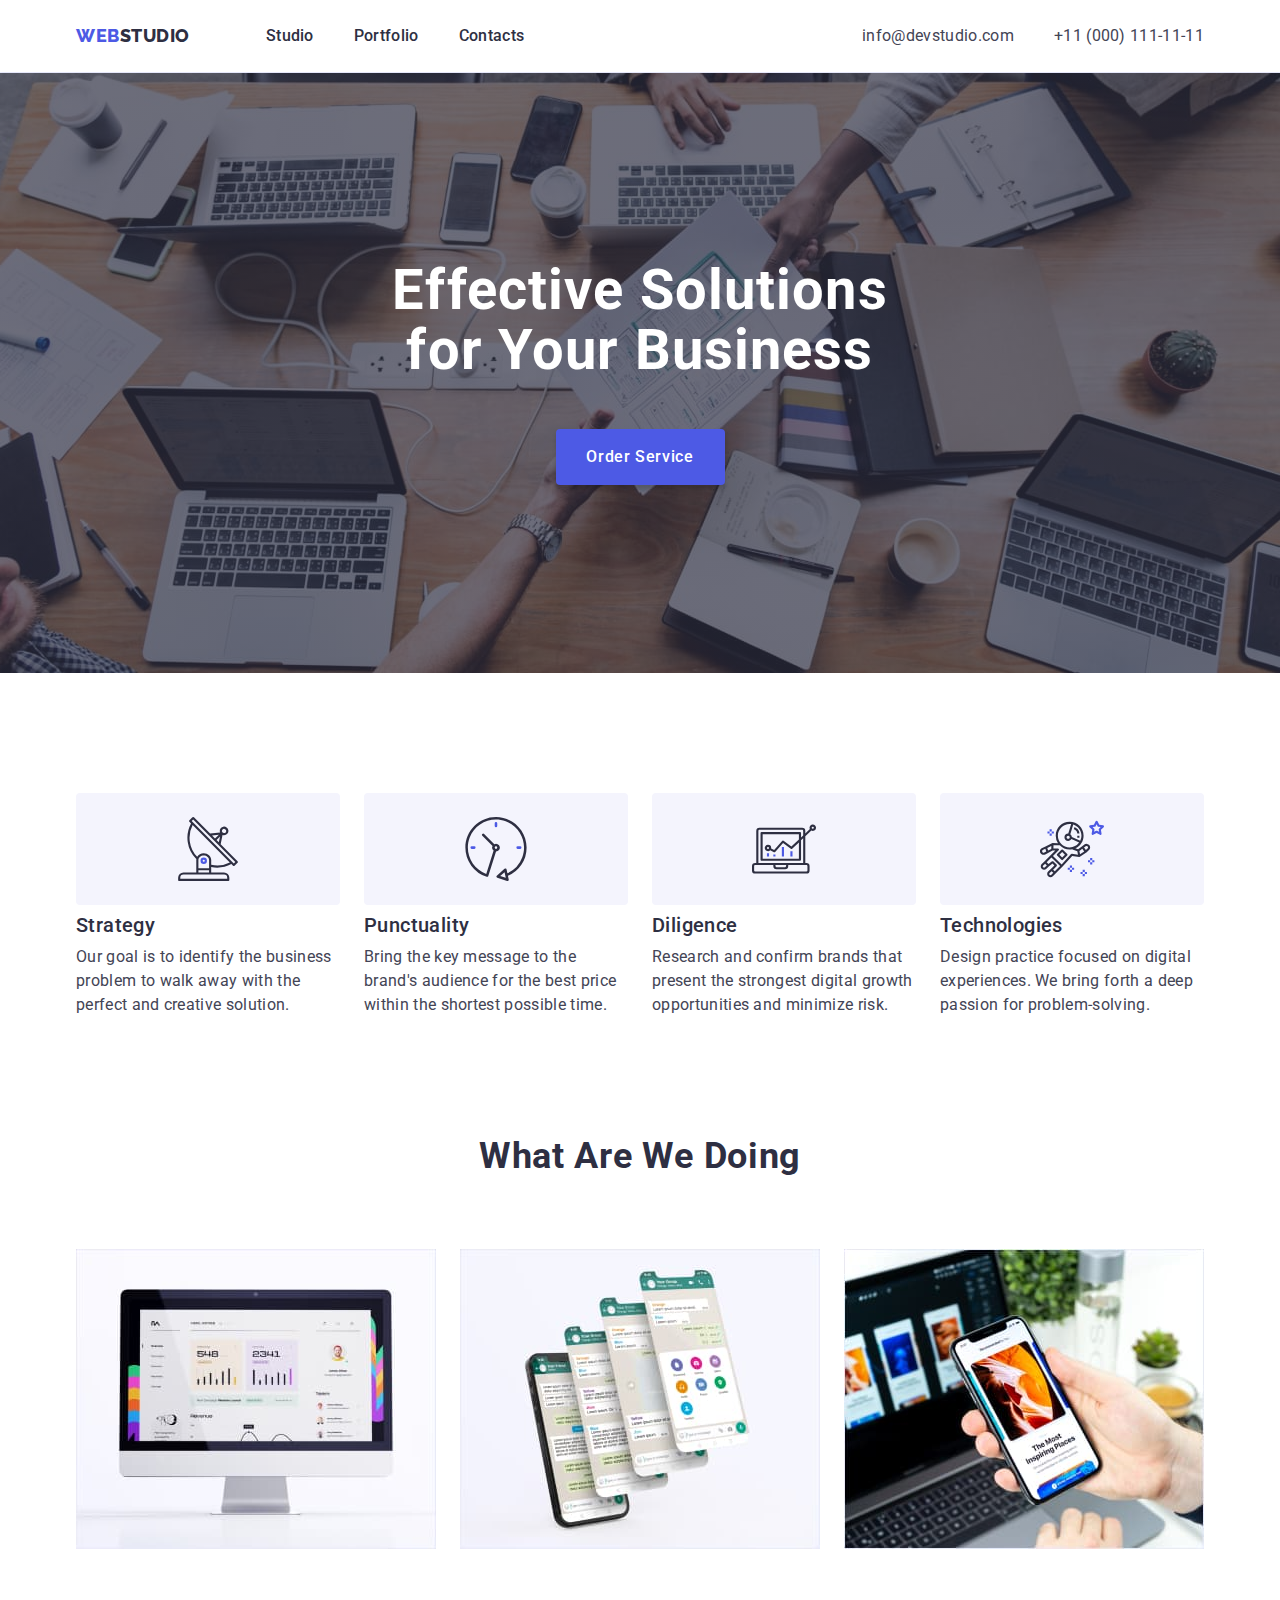
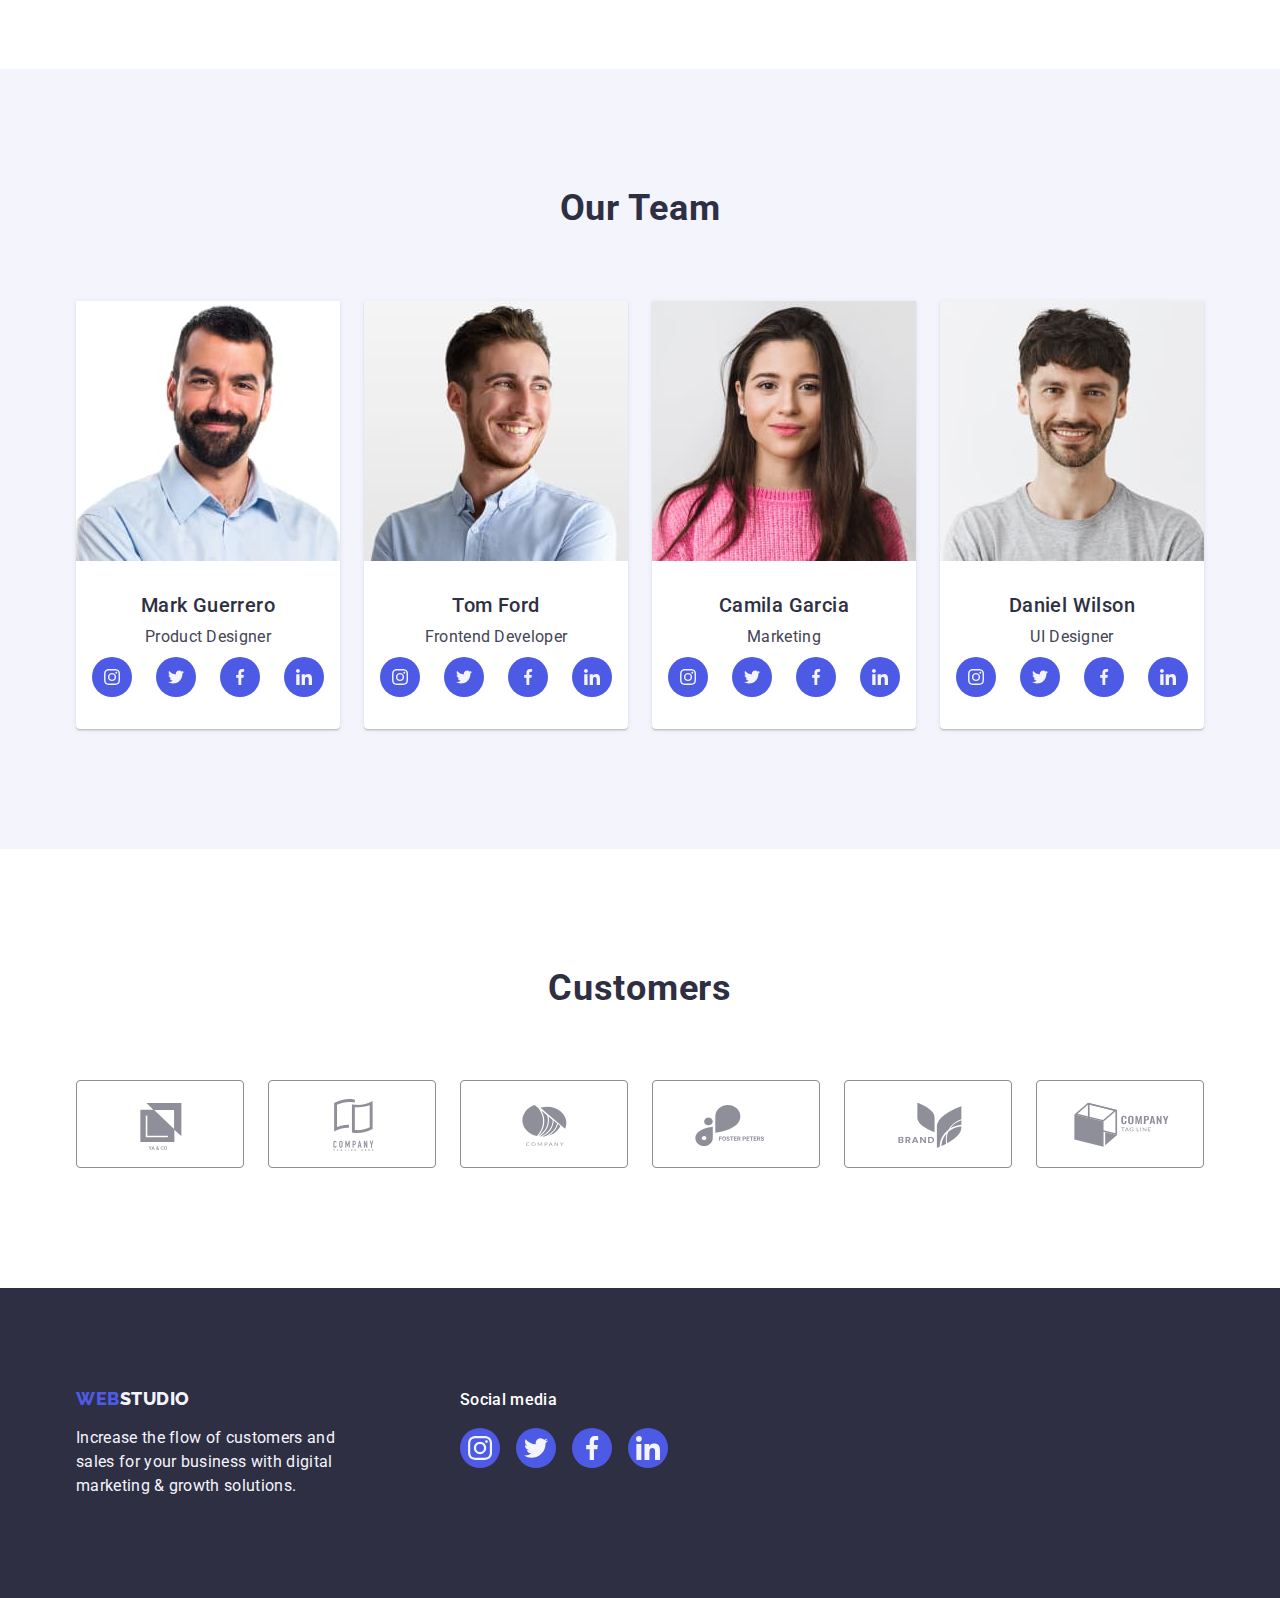
==== index.html @ b8bad9af "Initial commit" ====
<!DOCTYPE html>
<html lang="en">
  <head>
    <meta charset="UTF-8" />
    <meta http-equiv="X-UA-Compatible" content="IE=edge" />
    <meta name="viewport" content="width=device-width, initial-scale=1.0" />

    <title>Main Page</title>

    <link rel="preconnect" href="https://fonts.googleapis.com" />
    <link rel="preconnect" href="https://fonts.gstatic.com" crossorigin />
    <link
      href="https://fonts.googleapis.com/css2?family=Raleway:wght@800&family=Roboto:wght@400;500;700;900&display=swap"
      rel="stylesheet"
    />

    <link
      rel="stylesheet"
      href="https://cdnjs.cloudflare.com/ajax/libs/modern-normalize/1.1.0/modern-normalize.min.css"
    />

    <link rel="stylesheet" href="./css/styles.css" />
  </head>

  <body>
    <header class="page-header">
      <div class="container main-nav">
        <nav class="site-nav">
          <a href="" class="logo link"
            >Web<span class="logo-part">Studio</span></a
          >
          <ul class="site-nav list">
            <li class="item"><a href="./index.html" class="link">Studio</a></li>
            <li class="item">
              <a href="./portfolio.html" class="link">Portfolio</a>
            </li>
            <li class="item"><a href="" class="link">Contacts</a></li>
          </ul>
        </nav>
        <address class="contacts">
          <ul class="contacts list">
            <li class="item">
              <a href="mailto:info@devstudio.com" class="contacts link"
                >info@devstudio.com</a
              >
            </li>
            <li class="item">
              <a href="tel:+110001111111" class="contacts link"
                >+11 (000) 111-11-11</a
              >
            </li>
          </ul>
        </address>
      </div>
    </header>

    <main>
      <section class="section-hero">
        <div class="container">
          <h1 class="hero-title">Effective Solutions for Your Business</h1>
          <button type="button" class="hero-button">Order Service</button>
        </div>
      </section>

      <section class="section-features">
        <div class="container">
          <h2 class="visually-hidden">Features</h2>
          <ul class="features list">
            <li class="list-item">
              <div class="icon-field">
                <svg class="features-icon" width="64" height="64">
                  <use href="./images/icons.svg#icon-antenna"></use>
                </svg>
              </div>
              <h3 class="section-subtitle">Strategy</h3>
              <p class="section-description">
                Our goal is to identify the business problem to walk away with
                the perfect and creative solution.
              </p>
            </li>
            <li class="list-item">
              <div class="icon-field">
                <svg class="features-icon" width="64" height="64">
                  <use href="./images/icons.svg#icon-clock"></use>
                </svg>
              </div>
              <h3 class="section-subtitle">Punctuality</h3>
              <p class="section-description">
                Bring the key message to the brand's audience for the best price
                within the shortest possible time.
              </p>
            </li>
            <li class="list-item">
              <div class="icon-field">
                <svg class="features-icon" width="64" height="64">
                  <use href="./images/icons.svg#icon-diagram"></use>
                </svg>
              </div>
              <h3 class="section-subtitle">Diligence</h3>
              <p class="section-description">
                Research and confirm brands that present the strongest digital
                growth opportunities and minimize risk.
              </p>
            </li>
            <li class="list-item">
              <div class="icon-field">
                <svg class="features-icon" width="64" height="64">
                  <use href="./images/icons.svg#icon-astronaut"></use>
                </svg>
              </div>
              <h3 class="section-subtitle">Technologies</h3>
              <p class="section-description">
                Design practice focused on digital experiences. We bring forth a
                deep passion for problem-solving.
              </p>
            </li>
          </ul>
        </div>
      </section>

      <section class="section-samples">
        <div class="container">
          <h2 class="section-title">What are we doing</h2>
          <ul class="samples list">
            <li class="list-item">
              <img
                src="./images/image-1.jpg"
                alt="A computer display showing the company's website"
                width="360"
              />
            </li>
            <li class="list-item">
              <img
                src="./images/image-2.jpg"
                alt="A smartphone display showing the company's application"
                width="360"
              />
            </li>
            <li class="list-item">
              <img
                src="./images/image-3.jpg"
                alt="A smartphone held in hand in front of a laptop"
                width="360"
              />
            </li>
          </ul>
        </div>
      </section>

      <section class="section-team">
        <div class="container">
          <h2 class="section-title">Our Team</h2>
          <ul class="cards list">
            <li class="list-item">
              <img
                src="./images/team-1.jpg"
                alt="The photo of Mark Guerrero"
                width="264"
                height="260"
              />
              <div class="card-information">
                <h3 class="section-subtitle name">Mark Guerrero</h3>
                <p class="section-description position">Product Designer</p>
                <ul class="social-list list">
                  <li class="social-list-item">
                    <a href="" class="social-list link">
                      <svg class="social-list-icon" width="16" height="16">
                        <use href="./images/icons.svg#icon-instagram"></use>
                      </svg>
                    </a>
                  </li>
                  <li class="social-list-item">
                    <a href="" class="social-list link">
                      <svg class="social-list-icon" width="16" height="16">
                        <use href="./images/icons.svg#icon-twitter"></use>
                      </svg>
                    </a>
                  </li>
                  <li class="social-list-item">
                    <a href="" class="social-list link">
                      <svg class="social-list-icon" width="16" height="16">
                        <use href="./images/icons.svg#icon-facebook"></use>
                      </svg>
                    </a>
                  </li>
                  <li class="social-list-item">
                    <a href="" class="social-list link">
                      <svg class="social-list-icon" width="16" height="16">
                        <use href="./images/icons.svg#icon-linkedin"></use>
                      </svg>
                    </a>
                  </li>
                </ul>
              </div>
            </li>
            <li class="list-item">
              <img
                src="./images/team-2.jpg"
                alt="The photo of Tom Ford"
                width="264"
                height="260"
              />
              <div class="card-information">
                <h3 class="section-subtitle name">Tom Ford</h3>
                <p class="section-description position">Frontend Developer</p>
                <ul class="social-list list">
                  <li class="social-list-item">
                    <a href="" class="social-list link">
                      <svg class="social-list-icon" width="16" height="16">
                        <use href="./images/icons.svg#icon-instagram"></use>
                      </svg>
                    </a>
                  </li>
                  <li class="social-list-item">
                    <a href="" class="social-list link">
                      <svg class="social-list-icon" width="16" height="16">
                        <use href="./images/icons.svg#icon-twitter"></use>
                      </svg>
                    </a>
                  </li>
                  <li class="social-list-item">
                    <a href="" class="social-list link">
                      <svg class="social-list-icon" width="16" height="16">
                        <use href="./images/icons.svg#icon-facebook"></use>
                      </svg>
                    </a>
                  </li>
                  <li class="social-list-item">
                    <a href="" class="social-list link">
                      <svg class="social-list-icon" width="16" height="16">
                        <use href="./images/icons.svg#icon-linkedin"></use>
                      </svg>
                    </a>
                  </li>
                </ul>
              </div>
            </li>
            <li class="list-item">
              <img
                src="./images/team-3.jpg"
                alt="The photo of Camila Garcia"
                width="264"
                height="260"
              />
              <div class="card-information">
                <h3 class="section-subtitle name">Camila Garcia</h3>
                <p class="section-description position">Marketing</p>
                <ul class="social-list list">
                  <li class="social-list-item">
                    <a href="" class="social-list link">
                      <svg class="social-list-icon" width="16" height="16">
                        <use href="./images/icons.svg#icon-instagram"></use>
                      </svg>
                    </a>
                  </li>
                  <li class="social-list-item">
                    <a href="" class="social-list link">
                      <svg class="social-list-icon" width="16" height="16">
                        <use href="./images/icons.svg#icon-twitter"></use>
                      </svg>
                    </a>
                  </li>
                  <li class="social-list-item">
                    <a href="" class="social-list link">
                      <svg class="social-list-icon" width="16" height="16">
                        <use href="./images/icons.svg#icon-facebook"></use>
                      </svg>
                    </a>
                  </li>
                  <li class="social-list-item">
                    <a href="" class="social-list link">
                      <svg class="social-list-icon" width="16" height="16">
                        <use href="./images/icons.svg#icon-linkedin"></use>
                      </svg>
                    </a>
                  </li>
                </ul>
              </div>
            </li>
            <li class="list-item">
              <img
                src="./images/team-4.jpg"
                alt="The photo of Daniel Wilson"
                width="264"
                height="260"
              />
              <div class="card-information">
                <h3 class="section-subtitle name">Daniel Wilson</h3>
                <p class="section-description position">UI Designer</p>
                <ul class="social-list list">
                  <li class="social-list-item">
                    <a href="" class="social-list link">
                      <svg class="social-list-icon" width="16" height="16">
                        <use href="./images/icons.svg#icon-instagram"></use>
                      </svg>
                    </a>
                  </li>
                  <li class="social-list-item">
                    <a href="" class="social-list link">
                      <svg class="social-list-icon" width="16" height="16">
                        <use href="./images/icons.svg#icon-twitter"></use>
                      </svg>
                    </a>
                  </li>
                  <li class="social-list-item">
                    <a href="" class="social-list link">
                      <svg class="social-list-icon" width="16" height="16">
                        <use href="./images/icons.svg#icon-facebook"></use>
                      </svg>
                    </a>
                  </li>
                  <li class="social-list-item">
                    <a href="" class="social-list link">
                      <svg class="social-list-icon" width="16" height="16">
                        <use href="./images/icons.svg#icon-linkedin"></use>
                      </svg>
                    </a>
                  </li>
                </ul>
              </div>
            </li>
          </ul>
        </div>
      </section>

      <section class="section-customers">
        <div class="container">
          <h2 class="section-title">Customers</h2>
          <ul class="customers list">
            <li class="list-item">
              <a href="" class="customers link">
                <svg class="customers-icon" width="104" height="56">
                  <use href="./images/icons.svg#icon-logo1"></use>
                </svg>
              </a>
            </li>
            <li class="list-item">
              <a href="" class="customers link">
                <svg class="customers-icon" width="104" height="56">
                  <use href="./images/icons.svg#icon-logo2"></use>
                </svg>
              </a>
            </li>
            <li class="list-item">
              <a href="" class="customers link">
                <svg class="customers-icon" width="104" height="56">
                  <use href="./images/icons.svg#icon-logo3"></use>
                </svg>
              </a>
            </li>
            <li class="list-item">
              <a href="" class="customers link">
                <svg class="customers-icon" width="104" height="56">
                  <use href="./images/icons.svg#icon-logo4"></use>
                </svg>
              </a>
            </li>
            <li class="list-item">
              <a href="" class="customers link">
                <svg class="customers-icon" width="104" height="56">
                  <use href="./images/icons.svg#icon-logo5"></use>
                </svg>
              </a>
            </li>
            <li class="list-item">
              <a href="" class="customers link">
                <svg class="customers-icon" width="104" height="56">
                  <use href="./images/icons.svg#icon-logo6"></use>
                </svg>
              </a>
            </li>
          </ul>
        </div>
      </section>
    </main>

    <footer class="footer">
      <div class="container">
        <div class="company-information-container">
          <a href="" class="logo link"
            >Web<span class="logo-footer">Studio</span></a
          >
          <p class="footer-text">
            Increase the flow of customers and sales for your business with
            digital marketing & growth solutions.
          </p>
        </div>
        <div>
          <p class="social-list-subheading">Social media</p>
          <ul class="social-list list">
            <li class="social-list-item">
              <a href="" class="social-list link">
                <svg class="social-list-icon" width="24" height="24">
                  <use href="./images/icons.svg#icon-instagram"></use>
                </svg>
              </a>
            </li>
            <li class="social-list-item">
              <a href="" class="social-list link">
                <svg class="social-list-icon" width="24" height="24">
                  <use href="./images/icons.svg#icon-twitter"></use>
                </svg>
              </a>
            </li>
            <li class="social-list-item">
              <a href="" class="social-list link">
                <svg class="social-list-icon" width="24" height="24">
                  <use href="./images/icons.svg#icon-facebook"></use>
                </svg>
              </a>
            </li>
            <li class="social-list-item">
              <a href="" class="social-list link">
                <svg class="social-list-icon" width="24" height="24">
                  <use href="./images/icons.svg#icon-linkedin"></use>
                </svg>
              </a>
            </li>
          </ul>
        </div>
      </div>
    </footer>
  </body>
</html>
---- css/styles.css ----
:root {
  --main-text-color: #434455;
  --secondary-text-color: #2e2f42;
  --main-background-color: #ffffff;
  --secondary-background-color: #e7e9fc;
  --brand-color: #4d5ae5;
  --hover-color: #404bbf;
  --secondary-hover-color: #31d0aa;
  --light-mode: #f4f4fd;
  --hero-background: #2e2f42;
  --customers-section-color: #8e8f99;
}

/* Common properties */

body {
  font-family: 'Roboto', sans-serif;
  letter-spacing: 0.02em;
  color: var(--main-text-color);
  background-color: var(--main-background-color);
}

.list {
  padding: 0;
  margin: 0;
  list-style: none;
}

.container {
  width: 1158px;
  margin-right: auto;
  margin-left: auto;
  padding-left: 15px;
  padding-right: 15px;
}

.link {
  text-decoration: none;
}

.site-nav .link:not(logo):hover,
.site-nav .link:not(logo):focus,
.contacts .link:hover,
.contacts .link:focus {
  color: var(--hover-color);
}

img {
  display: block;
  max-width: 100%;
  height: auto;
}

.visually-hidden {
  position: absolute;
  white-space: nowrap;
  width: 1px;
  height: 1px;
  overflow: hidden;
  border: 0;
  padding: 0;
  clip: rect(0 0 0 0);
  clip-path: inset(50%);
  margin: -1px;
}

/* Header */

.page-header {
  margin-bottom: 0;
  background-color: var(--main-background-color);
  border-bottom: 1px solid var(--secondary-background-color);
  box-shadow: 0px 2px 1px rgba(46, 47, 66, 0.08),
    0px 1px 1px rgba(46, 47, 66, 0.16), 0px 1px 6px rgba(46, 47, 66, 0.08);
}

.page-header .link {
  display: block;
  padding-top: 24px;
  padding-bottom: 24px;
}

.container.main-nav {
  display: flex;
  align-items: center;
}

.site-nav {
  display: flex;
  align-items: center;
}

.site-nav .link {
  color: var(--secondary-text-color);
  font-weight: 500;
  font-size: 16px;
  line-height: 1.5;
}

.site-nav .item:not(:last-child) {
  margin-right: 40px;
}

.logo.link {
  margin-right: 76px;
  font-family: 'Raleway', sans-serif;
  font-weight: 800;
  font-size: 18px;
  line-height: 1.17;
  letter-spacing: 0.03em;
  text-transform: uppercase;
  color: var(--brand-color);
}

.logo-part {
  color: var(--secondary-text-color);
}

.contacts {
  margin-left: auto;
  color: var(--main-text-color);
  font-size: 16px;
  line-height: 1.5;
  font-style: normal;
}

.contacts.list {
  display: flex;
  margin-left: auto;
}

.contacts.list .item.item:not(:last-child) {
  margin-right: 40px;
}

/* Hero */

.section-hero {
  margin-bottom: 0;
  padding-top: 188px;
  padding-bottom: 188px;

  height: 600px;
  max-width: 1440px;
  margin-left: auto;
  margin-right: auto;

  background-image: linear-gradient(
      rgba(46, 47, 66, 0.7),
      rgba(46, 47, 66, 0.7)
    ),
    url('../images/background-office.jpg');
  background-repeat: no-repeat;
  background-position: center;
  background-size: cover;
  background-color: var(--hero-background);
  box-shadow: 0px 4px 4px rgba(0, 0, 0, 0.25), 0px 4px 4px rgba(0, 0, 0, 0.25);
}

.hero-title {
  margin-top: 0;
  margin-bottom: 48px;
  max-width: 496px;

  margin-left: auto;
  margin-right: auto;

  font-weight: 700;
  font-size: 56px;
  line-height: 1.07;
  text-align: center;
  letter-spacing: 0.02em;
  color: #ffffff;
}

.hero-button {
  display: block;
  min-width: 169px;
  height: 56px;

  margin-left: auto;
  margin-right: auto;

  border: none;
  box-shadow: 0px 4px 4px rgba(0, 0, 0, 0.15);
  border-radius: 4px;

  font-family: inherit;
  font-weight: 500;
  font-size: 16px;
  line-height: 1.5;
  letter-spacing: 0.04em;
  cursor: pointer;
  color: #ffffff;
  background-color: var(--brand-color);
}
.hero-button:hover,
.hero-button:focus {
  background-color: var(--hover-color);
}

/* Titles of all sections besides Hero*/

.section-title {
  margin-bottom: 72px;
  margin-top: 0;

  font-weight: 700;
  font-size: 36px;
  line-height: 1.11;
  text-align: center;
  text-transform: capitalize;
  letter-spacing: 0.02em;
  color: var(--secondary-text-color);
}

/* Main sections besides Hero */

.section-subtitle {
  font-weight: 500;
  font-size: 20px;
  line-height: 1.2;
  text-transform: capitalize;
  letter-spacing: 0.02em;
  color: var(--secondary-text-color);
}

.section-description {
  margin-top: 0;
  margin-bottom: 0;

  font-size: 16px;
  line-height: 1.5;
  color: var(--main-text-color);
}

.list-item:not(:last-child) {
  margin-right: 24px;
}

/* Features */

.section-features {
  padding-top: 120px;
  padding-bottom: 120px;
  background-color: var(--main-background-color);
}

.features {
  display: flex;
  margin-bottom: 0;
  padding-bottom: 0;
}

.features .section-subtitle {
  margin-top: 0;
  margin-bottom: 8px;
  padding: 0;
}

.features .section-description {
  margin: 0;
  padding: 0;
}

.features .list-item {
  flex-basis: calc((100% - 3 * 24px) / 4);
}

.icon-field {
  display: flex;
  align-items: center;
  justify-content: center;
  height: 112px;
  margin-bottom: 8px;

  background: var(--light-mode);
  border-radius: 4px;
}

/* Samples */

.section-samples {
  padding-bottom: 120px;
  background-color: var(--main-background-color);
}

.section-samples .list-item {
  flex-basis: calc((100% - 2 * 24px) / 3);
}

.samples.list {
  display: flex;
  margin: 0;
  padding: 0;
}

/* Team */

.section-team {
  padding-top: 120px;
  padding-bottom: 120px;
  background-color: var(--light-mode);
}

.cards {
  display: flex;
  text-align: center;
}

.cards .list-item {
  flex-basis: calc((100% - 3 * 24px) / 4);

  border-top-left-radius: 0;
  border-top-right-radius: 0;
  border-bottom-left-radius: 4px;
  border-bottom-right-radius: 4px;

  background-color: var(--main-background-color);
  box-shadow: 0px 1px 6px rgba(46, 47, 66, 0.08),
    0px 1px 1px rgba(46, 47, 66, 0.16), 0px 2px 1px rgba(46, 47, 66, 0.08);
}

.section-subtitle.name {
  margin-top: 0;
  text-align: center;
  margin-bottom: 8px;
}

.section-description.position {
  margin-bottom: 8px;
  text-align: center;
}

.card-information {
  padding-top: 32px;
  padding-bottom: 32px;
}

.section-team .social-list.list {
  display: flex;
  justify-content: center;
  gap: 24px;
}

.section-team .social-list.link {
  display: flex;
  justify-content: center;
  align-items: center;
  width: 40px;
  height: 40px;
  border-radius: 50%;
  background-color: var(--brand-color);
}

.section-team .social-list.link:hover,
.section-team .social-list.link:focus {
  background-color: var(--hover-color);
}

.section-team .social-list-icon {
  fill: var(--light-mode);
}

/* Customers section */

.section-customers {
  padding-top: 120px;
  padding-bottom: 120px;
  background-color: var(--main-background-color);
}

.customers.list {
  display: flex;
  gap: 24px;
}

.customers .list-item {
  width: calc((100% - 120px) / 6);
  height: 88px;
  margin: 0;
}

.section-customers .section-title {
  line-height: 1.1;
}

.customers.link {
  display: flex;
  justify-content: center;
  align-items: center;
  height: 100%;
  width: 100%;

  color: var(--customers-section-color);
  border: 1px solid var(--customers-section-color);
  border-radius: 4px;
}

.customers.link:hover,
.customers.link:focus {
  border: 1px solid var(--hover-color);
  border-radius: 4px;
  color: var(--hover-color);
}

.customers-icon {
  fill: currentColor;
}

/* Portfolio section */

.section-products {
  padding-top: 96px;
  padding-bottom: 120px;
  background-color: var(--main-background-color);
}

.filter {
  display: flex;
  margin-bottom: 72px;
  justify-content: center;
}

.filter-button {
  padding-top: 12px;
  padding-bottom: 12px;
  padding-right: 24px;
  padding-left: 24px;

  font-family: inherit;
  font-weight: 500;
  font-size: 16px;
  line-height: 1.5;
  letter-spacing: 0.04em;
  cursor: pointer;

  color: var(--brand-color);
  background-color: var(--light-mode);
  border: 1px solid var(--secondary-background-color);
  border-radius: 4px;
}

.filter-button:hover,
.filter-button:focus {
  font-family: inherit;
  font-weight: 500;
  font-size: 16px;
  line-height: 1.5;
  letter-spacing: 0.04em;

  color: var(--main-background-color);
  background-color: var(--hover-color);
  box-shadow: 0px 3px 1px rgba(0, 0, 0, 0.1), 0px 2px 1px rgba(0, 0, 0, 0.08),
    0px 2px 2px rgba(0, 0, 0, 0.12);
  border: 1px solid transparent;
}

.products.link {
  display: block;
}

.products.link:hover,
.products.link:focus {
  box-shadow: 0px 1px 6px rgba(46, 47, 66, 0.08),
    0px 1px 1px rgba(46, 47, 66, 0.16), 0px 2px 1px rgba(46, 47, 66, 0.08);
}

.products-item .section-subtitle {
  margin-top: 0;
  margin-bottom: 8px;
}

.products-text {
  padding-top: 32px;
  padding-bottom: 32px;
  padding-left: 16px;
  padding-right: 16px;

  border-bottom: 1px solid var(--secondary-background-color);
  border-right: 1px solid var(--secondary-background-color);
  border-left: 1px solid var(--secondary-background-color);
}

.products.list {
  display: flex;
  flex-wrap: wrap;
  row-gap: 48px;
  column-gap: 24px;
}

.products-item {
  flex-basis: calc((100% - 2 * 24px) / 3);

  background: var(--main-background-color);
}

/* Footer */

.footer {
  padding-top: 100px;
  padding-bottom: 100px;
  background-color: var(--secondary-text-color);
}

.logo-footer {
  color: var(--light-mode);
}

.footer .logo {
  display: inline-block;
  margin-bottom: 16px;
}

.footer-text {
  max-width: 264px;
  margin-top: 0;
  margin-bottom: 0;
  font-size: 16px;
  line-height: 1.5;
  color: var(--light-mode);
}

.footer .container {
  display: flex;
  align-items: baseline;
}

.company-information-container {
  margin-right: 120px;
}

.footer .social-list {
  display: flex;
}

.social-list-subheading {
  margin-top: 0;
  margin-bottom: 16px;

  font-weight: 500;
  font-size: 16px;
  line-height: 1.5;
  letter-spacing: 0.02em;
  color: var(--main-background-color);
}

.footer .social-list.list {
  display: flex;
  gap: 16px;
}

.footer .social-list.link {
  display: flex;
  justify-content: center;
  align-items: center;
  width: 40px;
  height: 40px;
  border-radius: 50%;

  background-color: var(--brand-color);
}

.footer .social-list-icon {
  fill: var(--light-mode);
}

.footer .social-list.link:hover,
.footer .social-list.link:focus {
  background-color: var(--secondary-hover-color);
}
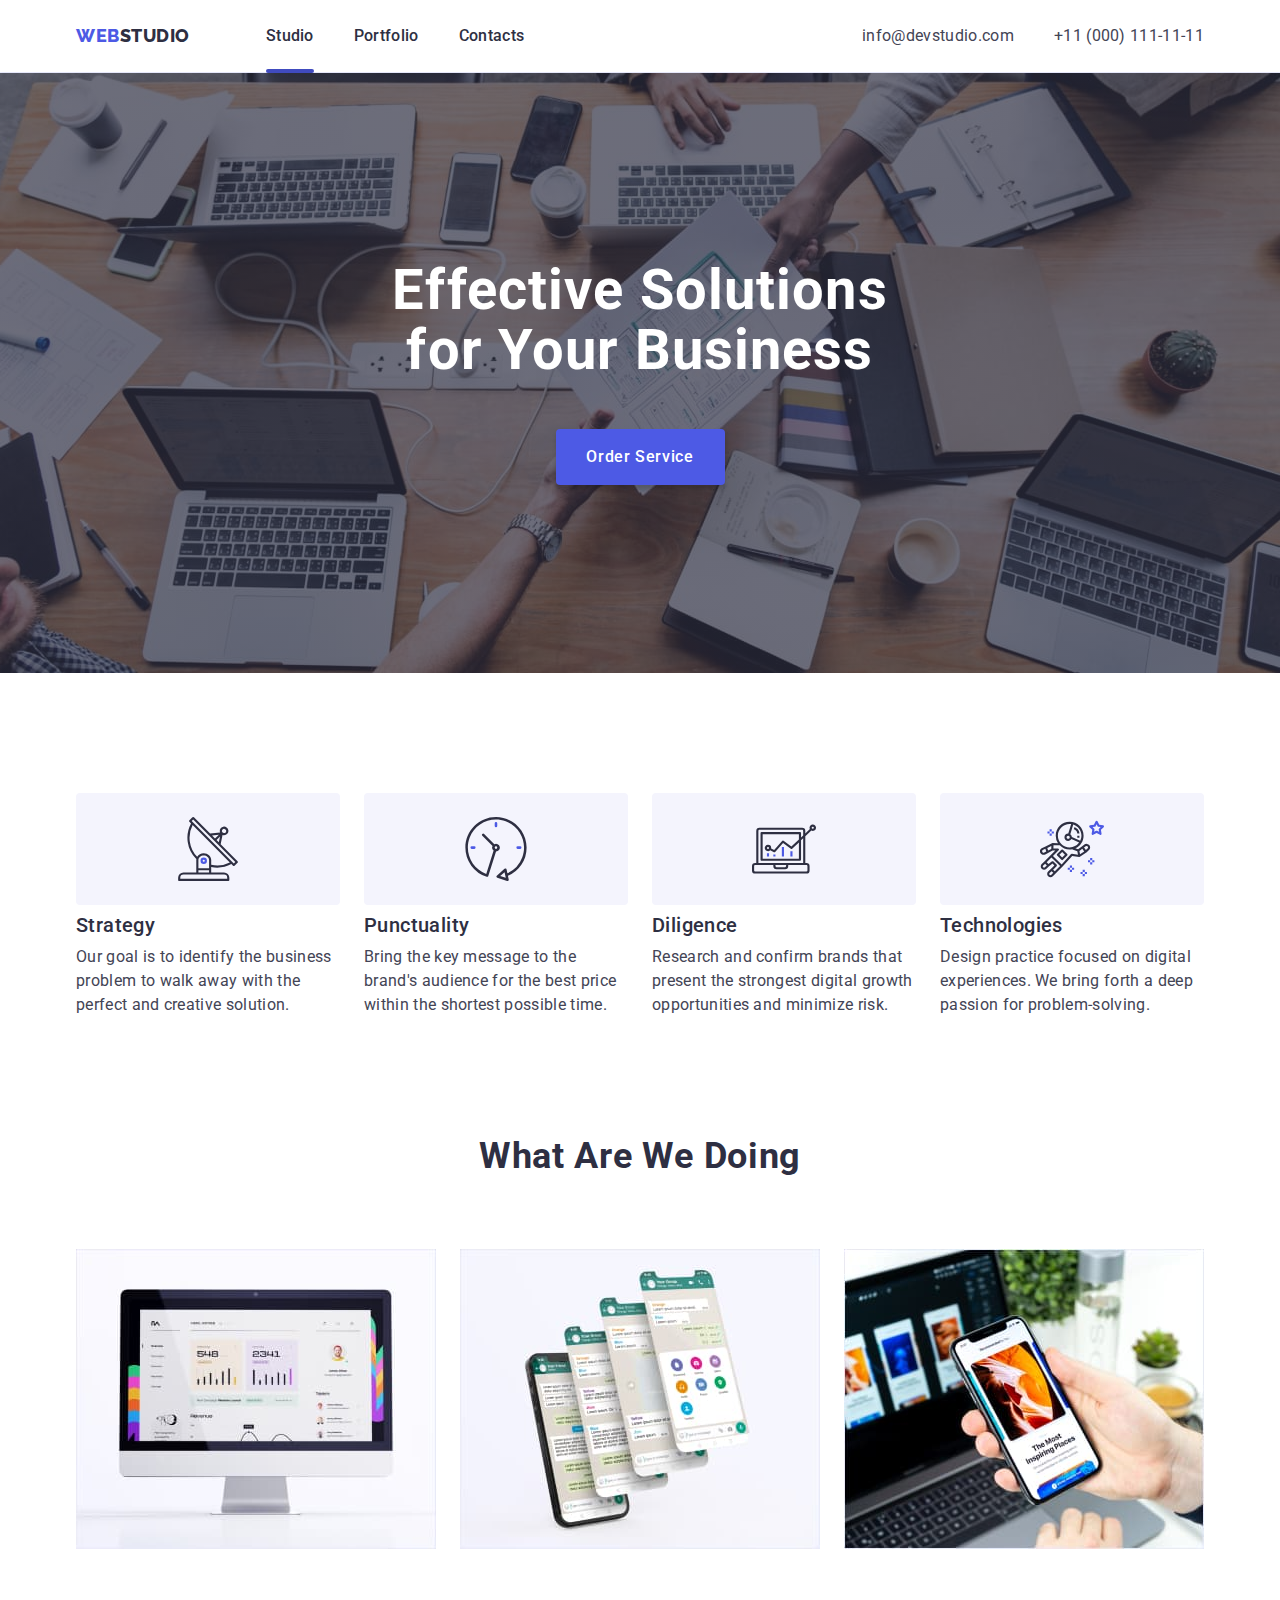
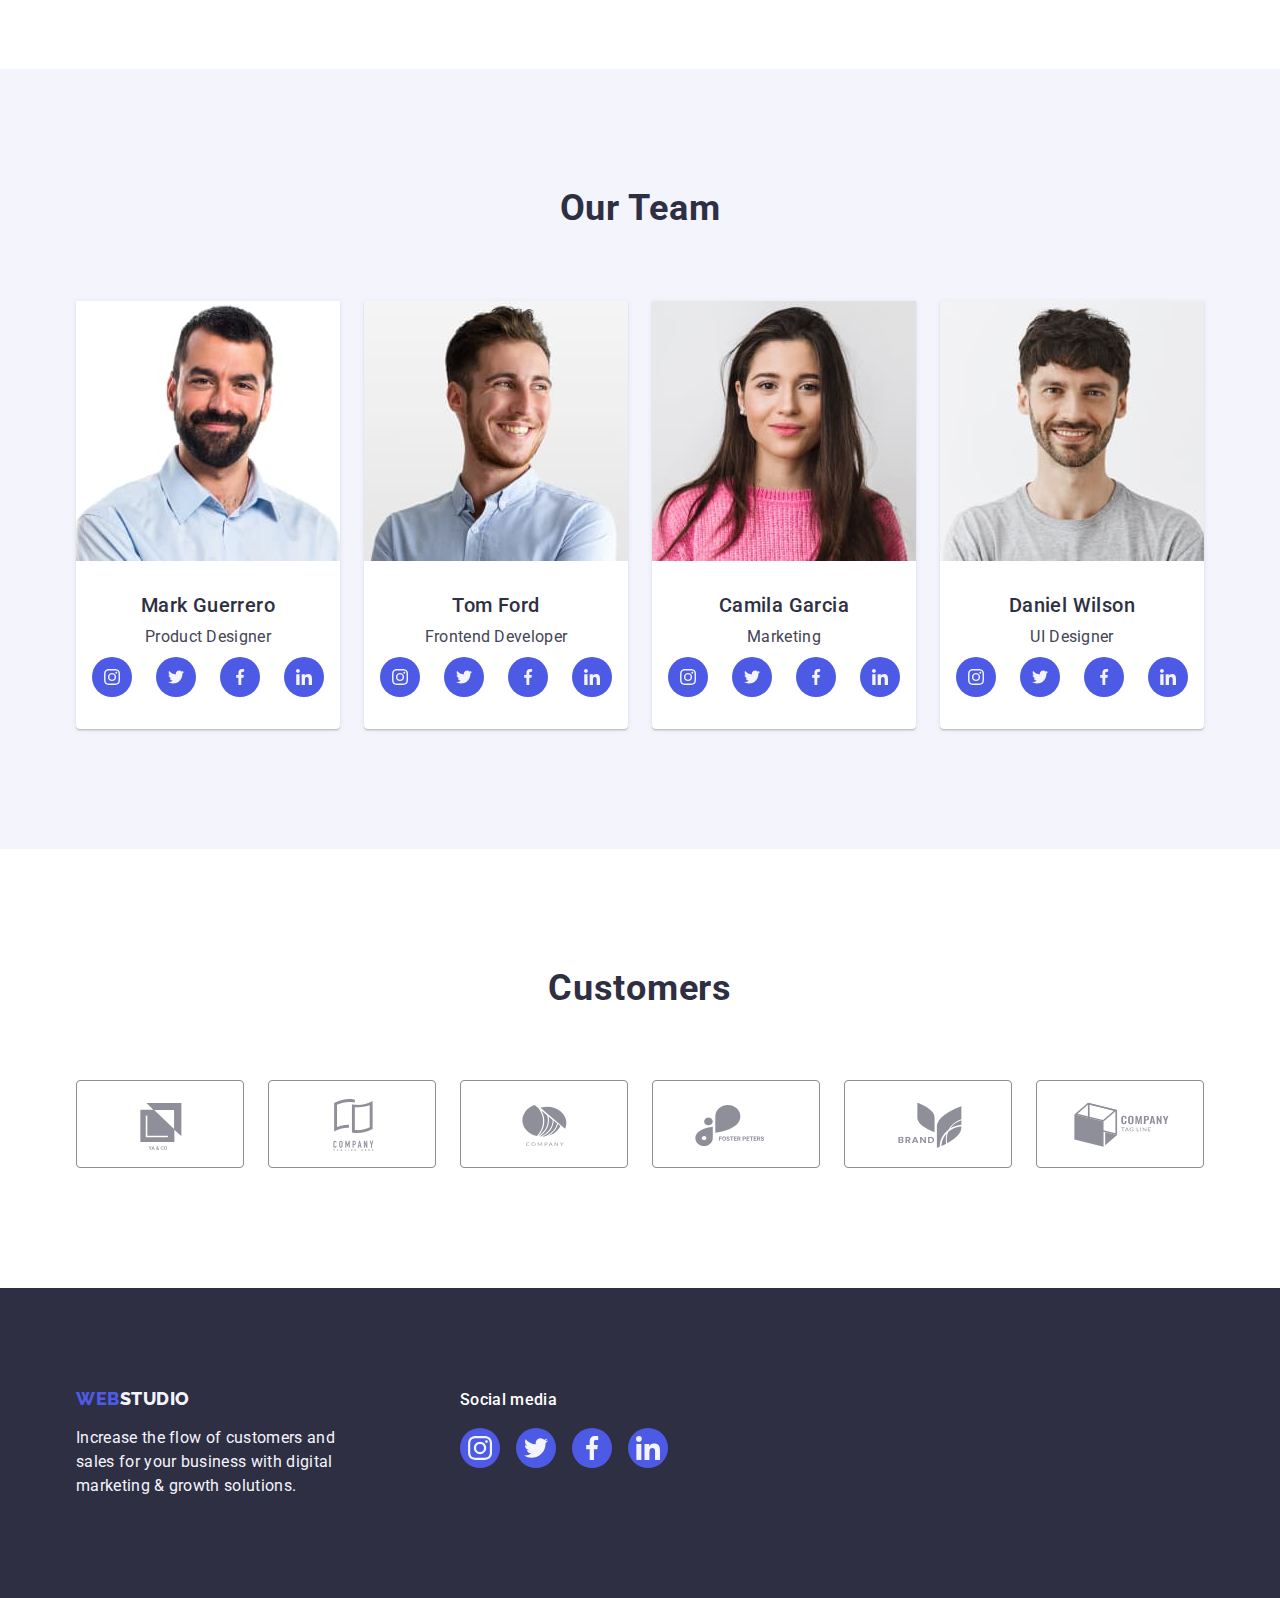
==== commit b2b78936: "Finished HW5" ====
--- a/index.html
+++ b/index.html
@@ -30,7 +30,9 @@
             >Web<span class="logo-part">Studio</span></a
           >
           <ul class="site-nav list">
-            <li class="item"><a href="./index.html" class="link">Studio</a></li>
+            <li class="item">
+              <a href="./index.html" class="studio link">Studio</a>
+            </li>
             <li class="item">
               <a href="./portfolio.html" class="link">Portfolio</a>
             </li>
@@ -58,9 +60,21 @@
       <section class="section-hero">
         <div class="container">
           <h1 class="hero-title">Effective Solutions for Your Business</h1>
-          <button type="button" class="hero-button">Order Service</button>
+          <button type="button" class="hero-button" data-modal-open>
+            Order Service
+          </button>
         </div>
       </section>
+
+      <div class="backdrop is-hidden" data-modal>
+        <div class="modal">
+          <button type="button" class="modal-close-button" data-modal-close>
+            <svg class="modal-close-icon" width="8px" height="8px">
+              <use href="./images/icons.svg#icon-close"></use>
+            </svg>
+          </button>
+        </div>
+      </div>
 
       <section class="section-features">
         <div class="container">
@@ -420,5 +434,7 @@
         </div>
       </div>
     </footer>
+
+    <script src="./js/modal.js"></script>
   </body>
 </html>
--- a/css/styles.css
+++ b/css/styles.css
@@ -9,6 +9,8 @@
   --light-mode: #f4f4fd;
   --hero-background: #2e2f42;
   --customers-section-color: #8e8f99;
+  --backgrop-color: rgba(46, 47, 66, 0.4);
+  --modal-background-color: #fcfcfc;
 }
 
 /* Common properties */
@@ -95,6 +97,9 @@
   font-weight: 500;
   font-size: 16px;
   line-height: 1.5;
+
+  transition-duration: 250ms;
+  transition-timing-function: cubic-bezier(0.4, 0, 0.2, 1);
 }
 
 .site-nav .item:not(:last-child) {
@@ -129,8 +134,40 @@
   margin-left: auto;
 }
 
-.contacts.list .item.item:not(:last-child) {
+.contacts.list .item:not(:last-child) {
   margin-right: 40px;
+}
+
+.studio.link {
+  position: relative;
+}
+
+.studio.link::after {
+  position: absolute;
+  content: '';
+  display: block;
+  width: 100%;
+  height: 4px;
+  bottom: -1px;
+
+  background-color: var(--hover-color);
+  border-radius: 2px;
+}
+
+.portfolio.link {
+  position: relative;
+}
+
+.portfolio.link::after {
+  position: absolute;
+  content: '';
+  display: block;
+  width: 100%;
+  height: 4px;
+  bottom: -1px;
+
+  background-color: var(--hover-color);
+  border-radius: 2px;
 }
 
 /* Hero */
@@ -193,10 +230,89 @@
   cursor: pointer;
   color: #ffffff;
   background-color: var(--brand-color);
+
+  transition-duration: 250ms;
+  transition-timing-function: cubic-bezier(0.4, 0, 0.2, 1);
 }
 .hero-button:hover,
 .hero-button:focus {
   background-color: var(--hover-color);
+}
+
+/* Hero modal window */
+
+.backdrop {
+  position: fixed;
+  top: 0;
+  left: 0;
+  width: 100%;
+  height: 100%;
+  background: var(--backgrop-color);
+
+  opacity: 1;
+  transition-property: opacity;
+  transition-duration: 250ms;
+  transition-timing-function: cubic-bezier(0.4, 0, 0.2, 1);
+}
+
+.backdrop.is-hidden {
+  opacity: 0;
+  pointer-events: none;
+}
+
+.backdrop.is-hidden .modal {
+  transform: translate(-50%, -50%) scale(0.5);
+}
+
+.modal {
+  position: absolute;
+  top: 50%;
+  left: 50%;
+
+  transition-property: transform;
+  transition-duration: 250ms;
+  transition-timing-function: cubic-bezier(0.4, 0, 0.2, 1);
+  transform: translate(-50%, -50%) scale(1);
+
+  min-width: 408px;
+  min-height: 584px;
+
+  background: var(--modal-background-color);
+  box-shadow: 0px 1px 1px rgba(0, 0, 0, 0.14), 0px 1px 3px rgba(0, 0, 0, 0.12),
+    0px 2px 1px rgba(0, 0, 0, 0.2);
+  border-radius: 4px;
+}
+
+.modal-close-button {
+  position: absolute;
+  top: 24px;
+  right: 24px;
+
+  display: flex;
+  justify-content: center;
+  align-items: center;
+  width: 24px;
+  height: 24px;
+  cursor: pointer;
+
+  background: var(--secondary-background-color);
+  border: 1px solid rgba(0, 0, 0, 0.1);
+  border-radius: 50%;
+  color: var(--secondary-text-color);
+
+  transition-property: background-color, color;
+  transition-duration: 250ms;
+  transition-timing-function: cubic-bezier(0.4, 0, 0.2, 1);
+}
+
+.modal-close-icon {
+  fill: currentColor;
+}
+
+.modal-close-button:hover,
+.modal-close-button:focus {
+  background-color: var(--hover-color);
+  color: var(--main-background-color);
 }
 
 /* Titles of all sections besides Hero*/
@@ -347,10 +463,16 @@
   display: flex;
   justify-content: center;
   align-items: center;
+
   width: 40px;
   height: 40px;
+
   border-radius: 50%;
   background-color: var(--brand-color);
+
+  transition-property: background-color, color;
+  transition-duration: 250ms;
+  transition-timing-function: cubic-bezier(0.4, 0, 0.2, 1);
 }
 
 .section-team .social-list.link:hover,
@@ -395,12 +517,15 @@
   color: var(--customers-section-color);
   border: 1px solid var(--customers-section-color);
   border-radius: 4px;
+
+  transition-property: background-color, color, border;
+  transition-duration: 250ms;
+  transition-timing-function: cubic-bezier(0.4, 0, 0.2, 1);
 }
 
 .customers.link:hover,
 .customers.link:focus {
   border: 1px solid var(--hover-color);
-  border-radius: 4px;
   color: var(--hover-color);
 }
 
@@ -439,6 +564,10 @@
   background-color: var(--light-mode);
   border: 1px solid var(--secondary-background-color);
   border-radius: 4px;
+
+  transition-property: background-color, color, box-shadow, border;
+  transition-duration: 250ms;
+  transition-timing-function: cubic-bezier(0.4, 0, 0.2, 1);
 }
 
 .filter-button:hover,
@@ -458,6 +587,10 @@
 
 .products.link {
   display: block;
+
+  transition-property: box-shadow;
+  transition-duration: 250ms;
+  transition-timing-function: cubic-bezier(0.4, 0, 0.2, 1);
 }
 
 .products.link:hover,
@@ -495,6 +628,42 @@
   background: var(--main-background-color);
 }
 
+.overlay {
+  position: absolute;
+  top: 0;
+  left: 0;
+  width: 100%;
+  height: 100%;
+
+  transform: translateY(100%);
+
+  padding-left: 32px;
+  padding-right: 32px;
+  padding-top: 40px;
+  padding-bottom: 40px;
+  margin: 0;
+
+  font-size: 16px;
+  line-height: 1.5;
+  letter-spacing: 0.02em;
+
+  color: var(--light-mode);
+  background-color: var(--brand-color);
+
+  transition-property: transform;
+  transition-duration: 250ms;
+  transition-timing-function: cubic-bezier(0.4, 0, 0.2, 1);
+}
+
+.products.link:hover .overlay {
+  transform: translateY(0);
+}
+
+.overlay-container {
+  position: relative;
+  overflow: hidden;
+}
+
 /* Footer */
 
 .footer {
@@ -559,6 +728,10 @@
   border-radius: 50%;
 
   background-color: var(--brand-color);
+
+  transition-property: background-color, color;
+  transition-duration: 250ms;
+  transition-timing-function: cubic-bezier(0.4, 0, 0.2, 1);
 }
 
 .footer .social-list-icon {
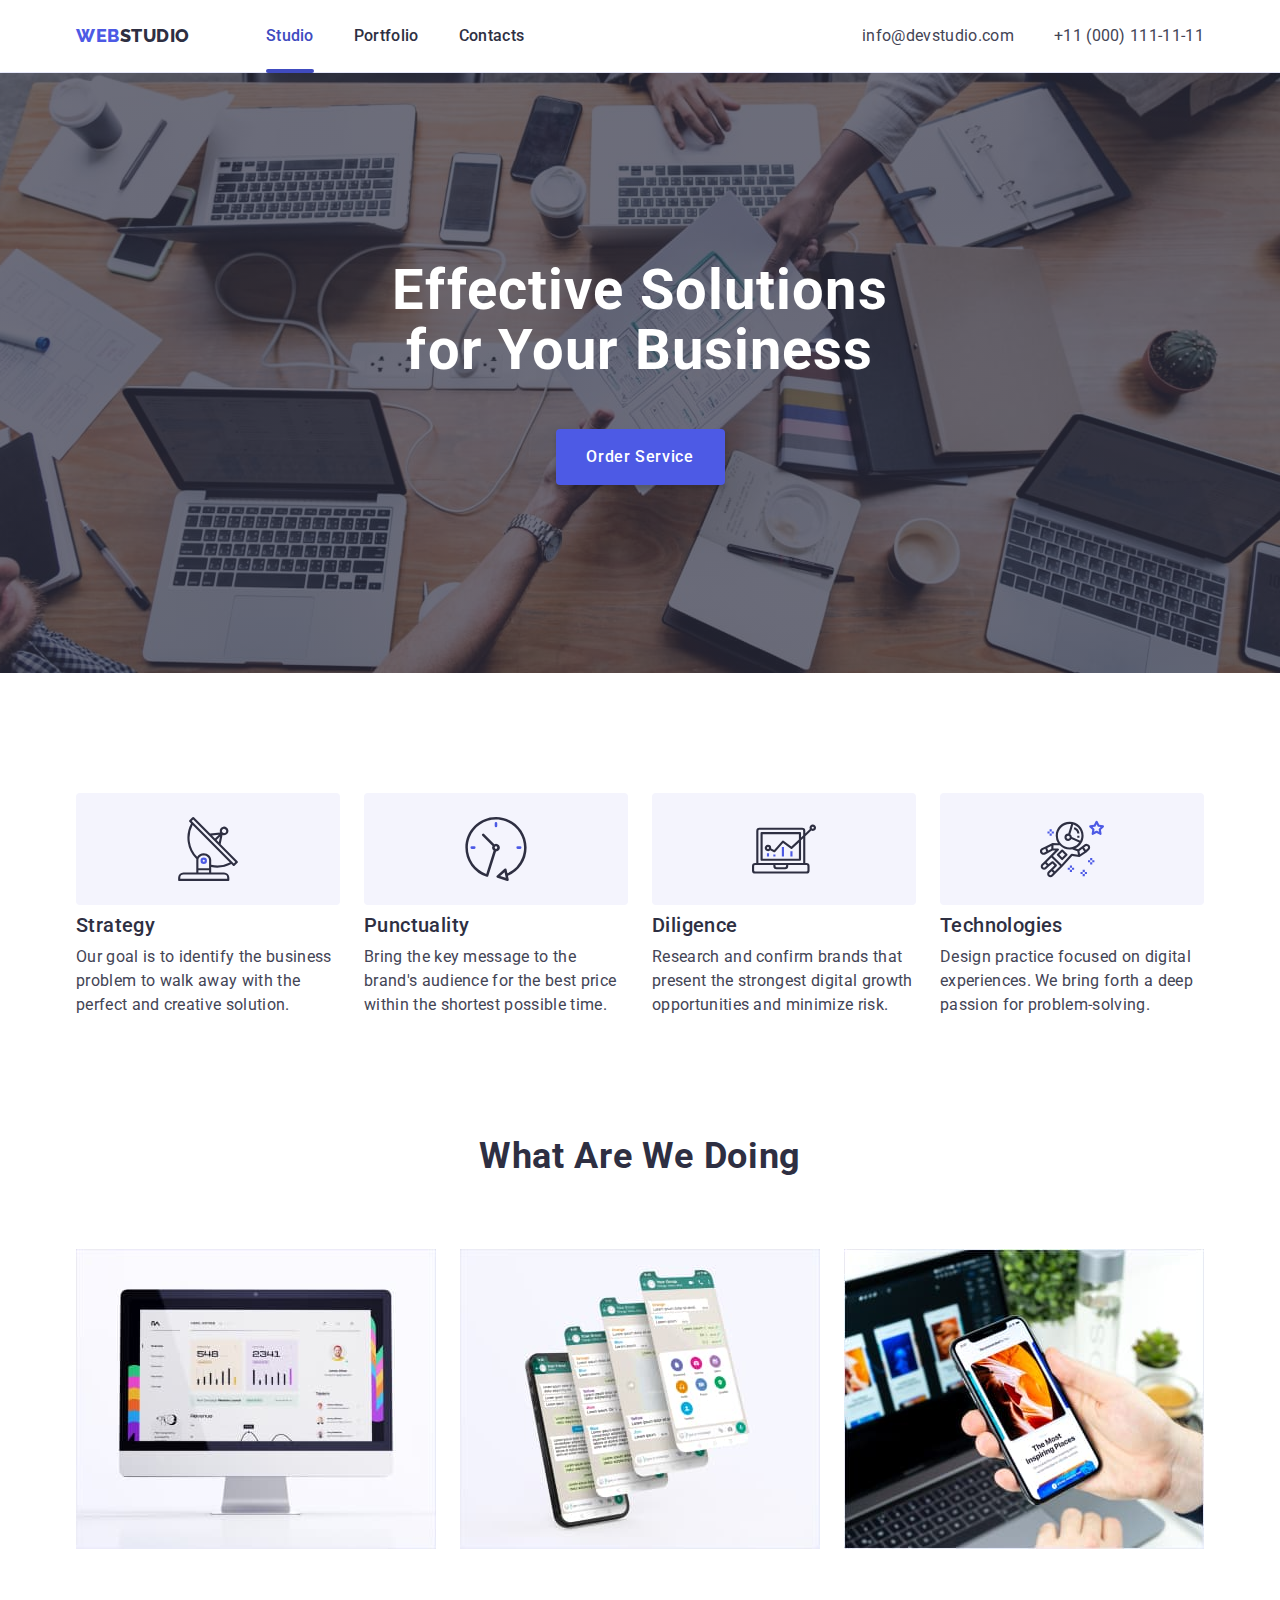
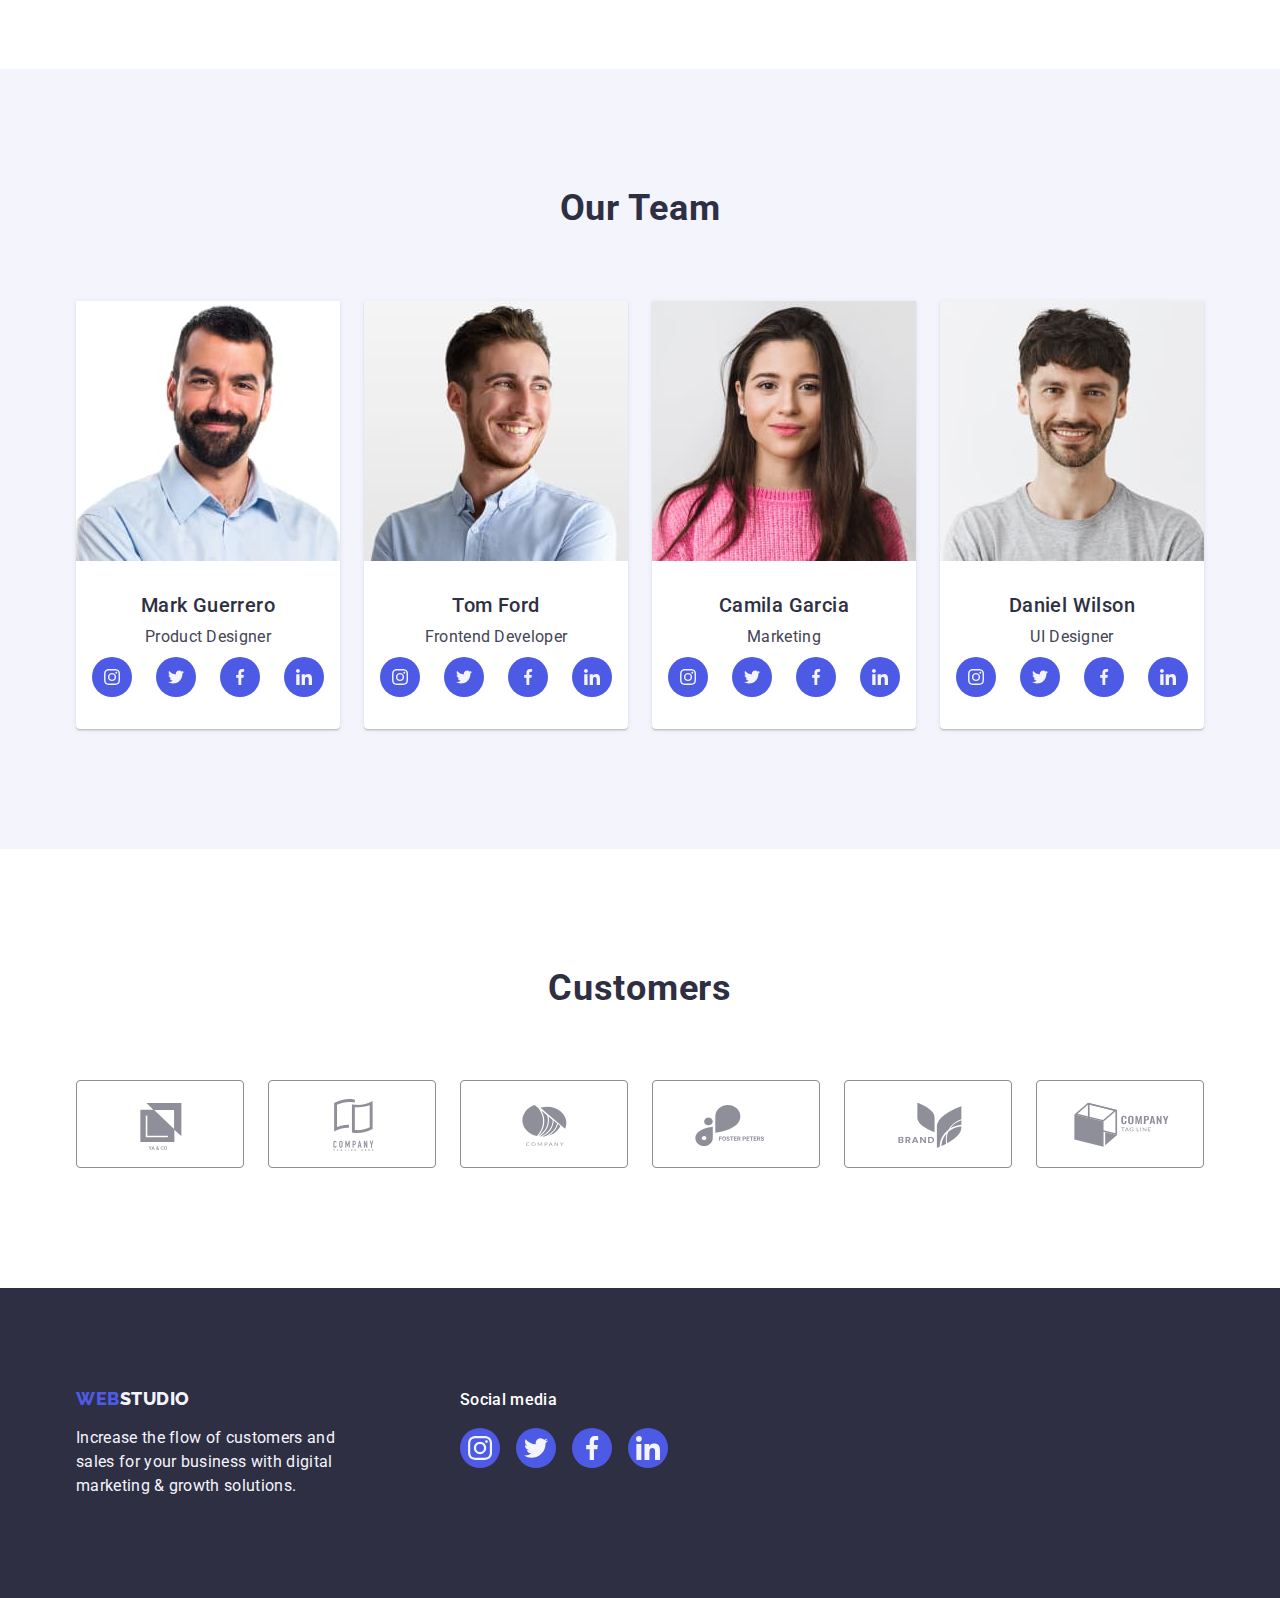
==== commit be86da24: "Corrected HW5" ====
--- a/index.html
+++ b/index.html
@@ -66,16 +66,6 @@
         </div>
       </section>
 
-      <div class="backdrop is-hidden" data-modal>
-        <div class="modal">
-          <button type="button" class="modal-close-button" data-modal-close>
-            <svg class="modal-close-icon" width="8px" height="8px">
-              <use href="./images/icons.svg#icon-close"></use>
-            </svg>
-          </button>
-        </div>
-      </div>
-
       <section class="section-features">
         <div class="container">
           <h2 class="visually-hidden">Features</h2>
@@ -435,6 +425,16 @@
       </div>
     </footer>
 
+    <div class="backdrop is-hidden" data-modal>
+      <div class="modal">
+        <button type="button" class="modal-close-button" data-modal-close>
+          <svg class="modal-close-icon" width="8px" height="8px">
+            <use href="./images/icons.svg#icon-close"></use>
+          </svg>
+        </button>
+      </div>
+    </div>
+
     <script src="./js/modal.js"></script>
   </body>
 </html>
--- a/css/styles.css
+++ b/css/styles.css
@@ -98,8 +98,7 @@
   font-size: 16px;
   line-height: 1.5;
 
-  transition-duration: 250ms;
-  transition-timing-function: cubic-bezier(0.4, 0, 0.2, 1);
+  transition: background-color 250ms cubic-bezier(0.4, 0, 0.2, 1);
 }
 
 .site-nav .item:not(:last-child) {
@@ -140,6 +139,7 @@
 
 .studio.link {
   position: relative;
+  color: var(--hover-color);
 }
 
 .studio.link::after {
@@ -156,6 +156,7 @@
 
 .portfolio.link {
   position: relative;
+  color: var(--hover-color);
 }
 
 .portfolio.link::after {
@@ -231,8 +232,7 @@
   color: #ffffff;
   background-color: var(--brand-color);
 
-  transition-duration: 250ms;
-  transition-timing-function: cubic-bezier(0.4, 0, 0.2, 1);
+  transition: background-color 250ms cubic-bezier(0.4, 0, 0.2, 1);
 }
 .hero-button:hover,
 .hero-button:focus {
@@ -470,9 +470,7 @@
   border-radius: 50%;
   background-color: var(--brand-color);
 
-  transition-property: background-color, color;
-  transition-duration: 250ms;
-  transition-timing-function: cubic-bezier(0.4, 0, 0.2, 1);
+  transition: background-color 250ms cubic-bezier(0.4, 0, 0.2, 1);
 }
 
 .section-team .social-list.link:hover,
@@ -518,9 +516,8 @@
   border: 1px solid var(--customers-section-color);
   border-radius: 4px;
 
-  transition-property: background-color, color, border;
-  transition-duration: 250ms;
-  transition-timing-function: cubic-bezier(0.4, 0, 0.2, 1);
+  transition: border-color 250ms cubic-bezier(0.4, 0, 0.2, 1),
+    color 250ms cubic-bezier(0.4, 0, 0.2, 1);
 }
 
 .customers.link:hover,
@@ -729,9 +726,7 @@
 
   background-color: var(--brand-color);
 
-  transition-property: background-color, color;
-  transition-duration: 250ms;
-  transition-timing-function: cubic-bezier(0.4, 0, 0.2, 1);
+  transition: background-color 250ms cubic-bezier(0.4, 0, 0.2, 1);
 }
 
 .footer .social-list-icon {
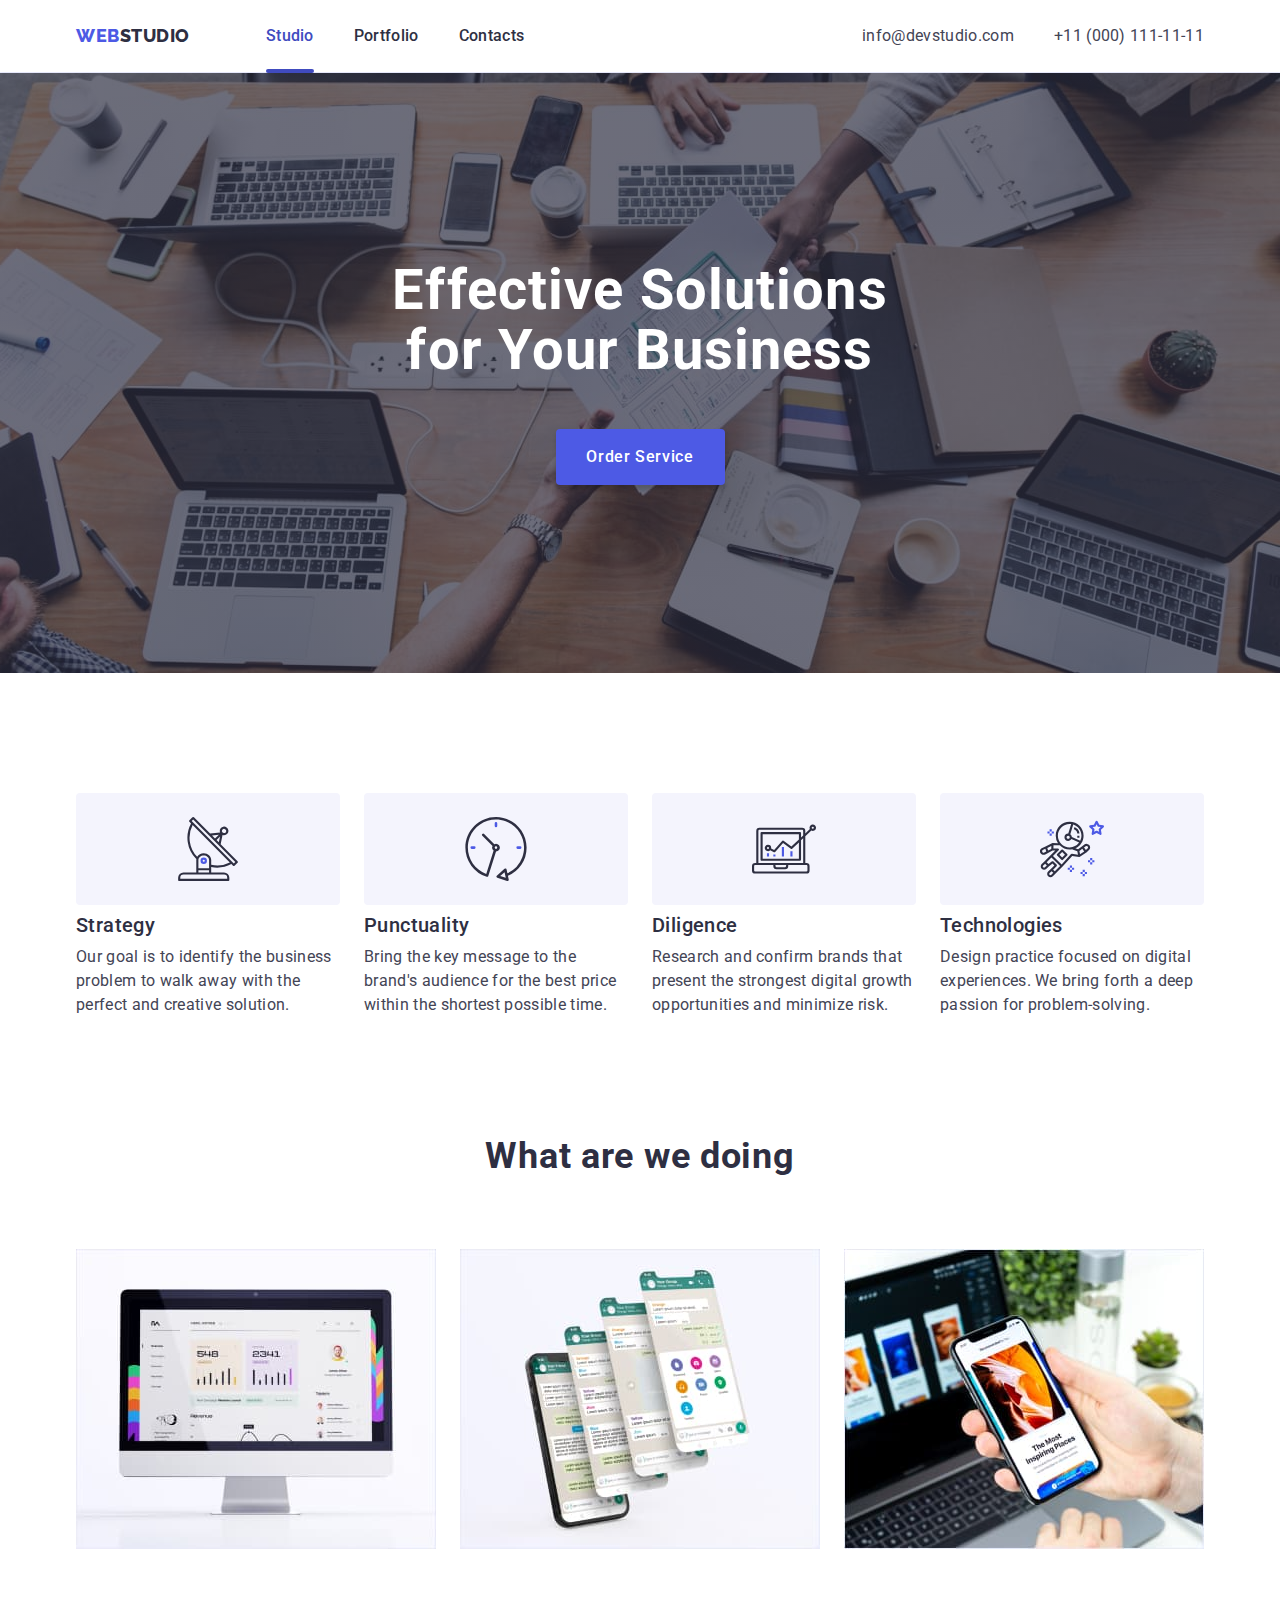
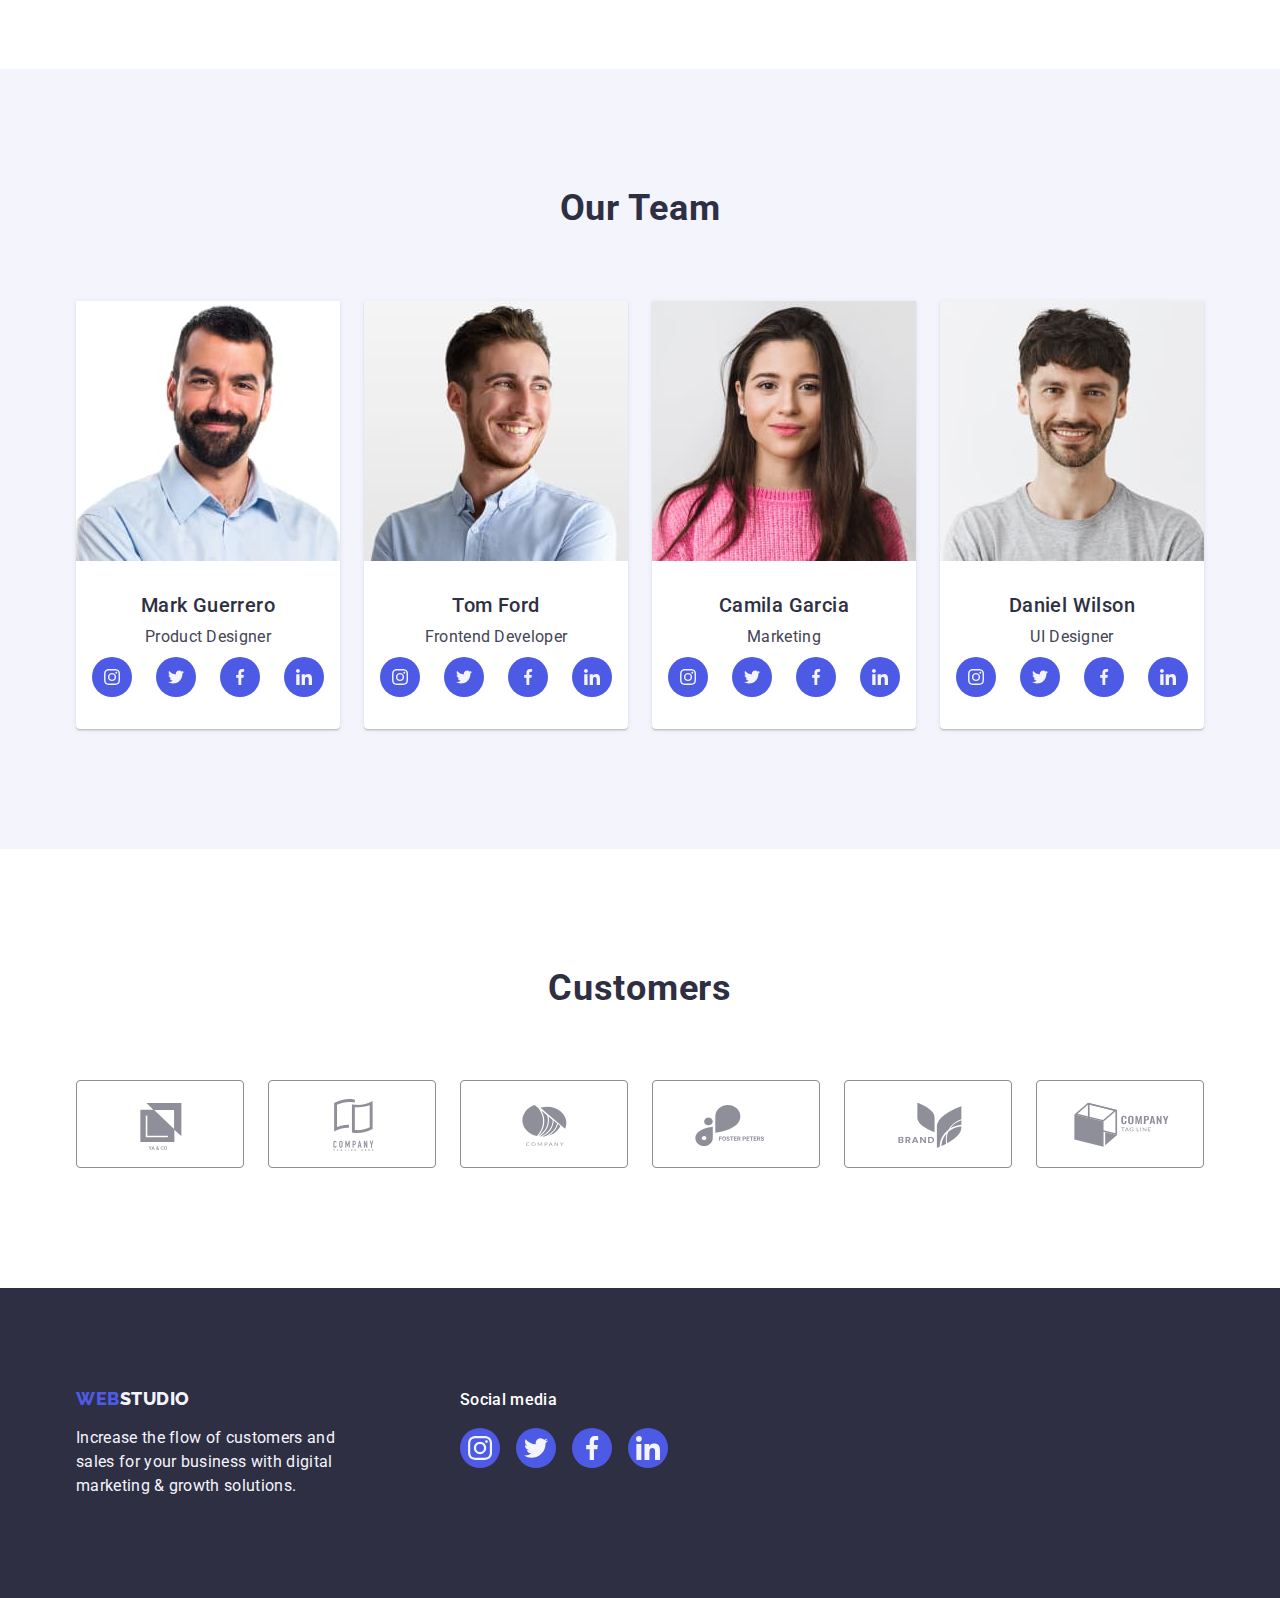
==== commit 8dc0ced8: "Corrected HW5 (again)" ====
--- a/index.html
+++ b/index.html
@@ -31,7 +31,7 @@
           >
           <ul class="site-nav list">
             <li class="item">
-              <a href="./index.html" class="studio link">Studio</a>
+              <a href="./index.html" class="studio-link">Studio</a>
             </li>
             <li class="item">
               <a href="./portfolio.html" class="link">Portfolio</a>
@@ -428,7 +428,7 @@
     <div class="backdrop is-hidden" data-modal>
       <div class="modal">
         <button type="button" class="modal-close-button" data-modal-close>
-          <svg class="modal-close-icon" width="8px" height="8px">
+          <svg width="8" height="8" class="modal-close-icon">
             <use href="./images/icons.svg#icon-close"></use>
           </svg>
         </button>
--- a/css/styles.css
+++ b/css/styles.css
@@ -93,12 +93,14 @@
 }
 
 .site-nav .link {
+  position: relative;
+
   color: var(--secondary-text-color);
   font-weight: 500;
   font-size: 16px;
   line-height: 1.5;
 
-  transition: background-color 250ms cubic-bezier(0.4, 0, 0.2, 1);
+  transition: color 250ms cubic-bezier(0.4, 0, 0.2, 1);
 }
 
 .site-nav .item:not(:last-child) {
@@ -133,38 +135,66 @@
   margin-left: auto;
 }
 
+.contacts.link {
+  transition: color 250ms cubic-bezier(0.4, 0, 0.2, 1);
+}
+
 .contacts.list .item:not(:last-child) {
   margin-right: 40px;
 }
 
-.studio.link {
+.studio-link {
   position: relative;
+
+  display: block;
+  padding-top: 24px;
+  padding-bottom: 24px;
+
+  text-decoration: none;
+  font-weight: 500;
+  font-size: 16px;
+  line-height: 1.5;
+  letter-spacing: 0.02em;
   color: var(--hover-color);
 }
 
-.studio.link::after {
+.studio-link::after {
   position: absolute;
   content: '';
   display: block;
+
   width: 100%;
   height: 4px;
+  left: 0;
   bottom: -1px;
 
   background-color: var(--hover-color);
   border-radius: 2px;
 }
 
-.portfolio.link {
+.portfolio-link {
   position: relative;
+
+  display: block;
+  padding-top: 24px;
+  padding-bottom: 24px;
+
+  text-decoration: none;
+  font-weight: 500;
+  font-size: 16px;
+  line-height: 1.5;
+  letter-spacing: 0.02em;
   color: var(--hover-color);
 }
 
-.portfolio.link::after {
+.portfolio-link::after {
   position: absolute;
   content: '';
   display: block;
+
   width: 100%;
   height: 4px;
+  left: 0;
   bottom: -1px;
 
   background-color: var(--hover-color);
@@ -250,14 +280,14 @@
   background: var(--backgrop-color);
 
   opacity: 1;
-  transition-property: opacity;
-  transition-duration: 250ms;
-  transition-timing-function: cubic-bezier(0.4, 0, 0.2, 1);
+  transition: opacity 250ms cubic-bezier(0.4, 0, 0.2, 1),
+    visibility 250ms cubic-bezier(0.4, 0, 0.2, 1);
 }
 
 .backdrop.is-hidden {
   opacity: 0;
   pointer-events: none;
+  visibility: hidden;
 }
 
 .backdrop.is-hidden .modal {
@@ -275,7 +305,7 @@
   transform: translate(-50%, -50%) scale(1);
 
   min-width: 408px;
-  min-height: 584px;
+  min-height: 576px;
 
   background: var(--modal-background-color);
   box-shadow: 0px 1px 1px rgba(0, 0, 0, 0.14), 0px 1px 3px rgba(0, 0, 0, 0.12),
@@ -293,6 +323,7 @@
   align-items: center;
   width: 24px;
   height: 24px;
+  padding: 0;
   cursor: pointer;
 
   background: var(--secondary-background-color);
@@ -300,17 +331,19 @@
   border-radius: 50%;
   color: var(--secondary-text-color);
 
-  transition-property: background-color, color;
-  transition-duration: 250ms;
-  transition-timing-function: cubic-bezier(0.4, 0, 0.2, 1);
+  transition: background-color 250ms cubic-bezier(0.4, 0, 0.2, 1),
+    border 250ms cubic-bezier(0.4, 0, 0.2, 1);
 }
 
 .modal-close-icon {
   fill: currentColor;
+  transition: fill 250ms cubic-bezier(0.4, 0, 0.2, 1);
 }
 
 .modal-close-button:hover,
 .modal-close-button:focus {
+  border: none;
+
   background-color: var(--hover-color);
   color: var(--main-background-color);
 }
@@ -325,7 +358,6 @@
   font-size: 36px;
   line-height: 1.11;
   text-align: center;
-  text-transform: capitalize;
   letter-spacing: 0.02em;
   color: var(--secondary-text-color);
 }
@@ -562,9 +594,10 @@
   border: 1px solid var(--secondary-background-color);
   border-radius: 4px;
 
-  transition-property: background-color, color, box-shadow, border;
-  transition-duration: 250ms;
-  transition-timing-function: cubic-bezier(0.4, 0, 0.2, 1);
+  transition: color 250ms cubic-bezier(0.4, 0, 0.2, 1),
+    background-color 250ms cubic-bezier(0.4, 0, 0.2, 1),
+    border-color 250ms cubic-bezier(0.4, 0, 0.2, 1),
+    box-shadow 250ms cubic-bezier(0.4, 0, 0.2, 1);
 }
 
 .filter-button:hover,
@@ -585,9 +618,7 @@
 .products.link {
   display: block;
 
-  transition-property: box-shadow;
-  transition-duration: 250ms;
-  transition-timing-function: cubic-bezier(0.4, 0, 0.2, 1);
+  transition: box-shadow 250ms cubic-bezier(0.4, 0, 0.2, 1);
 }
 
 .products.link:hover,
@@ -623,6 +654,11 @@
   flex-basis: calc((100% - 2 * 24px) / 3);
 
   background: var(--main-background-color);
+}
+
+.overlay-container {
+  position: relative;
+  overflow: hidden;
 }
 
 .overlay {
@@ -647,18 +683,12 @@
   color: var(--light-mode);
   background-color: var(--brand-color);
 
-  transition-property: transform;
-  transition-duration: 250ms;
-  transition-timing-function: cubic-bezier(0.4, 0, 0.2, 1);
-}
-
-.products.link:hover .overlay {
-  transform: translateY(0);
-}
-
-.overlay-container {
-  position: relative;
-  overflow: hidden;
+  transition: transform 250ms cubic-bezier(0.4, 0, 0.2, 1);
+}
+
+.products.link:hover .overlay,
+.products.link:focus .overlay {
+  transform: translateY(0%);
 }
 
 /* Footer */
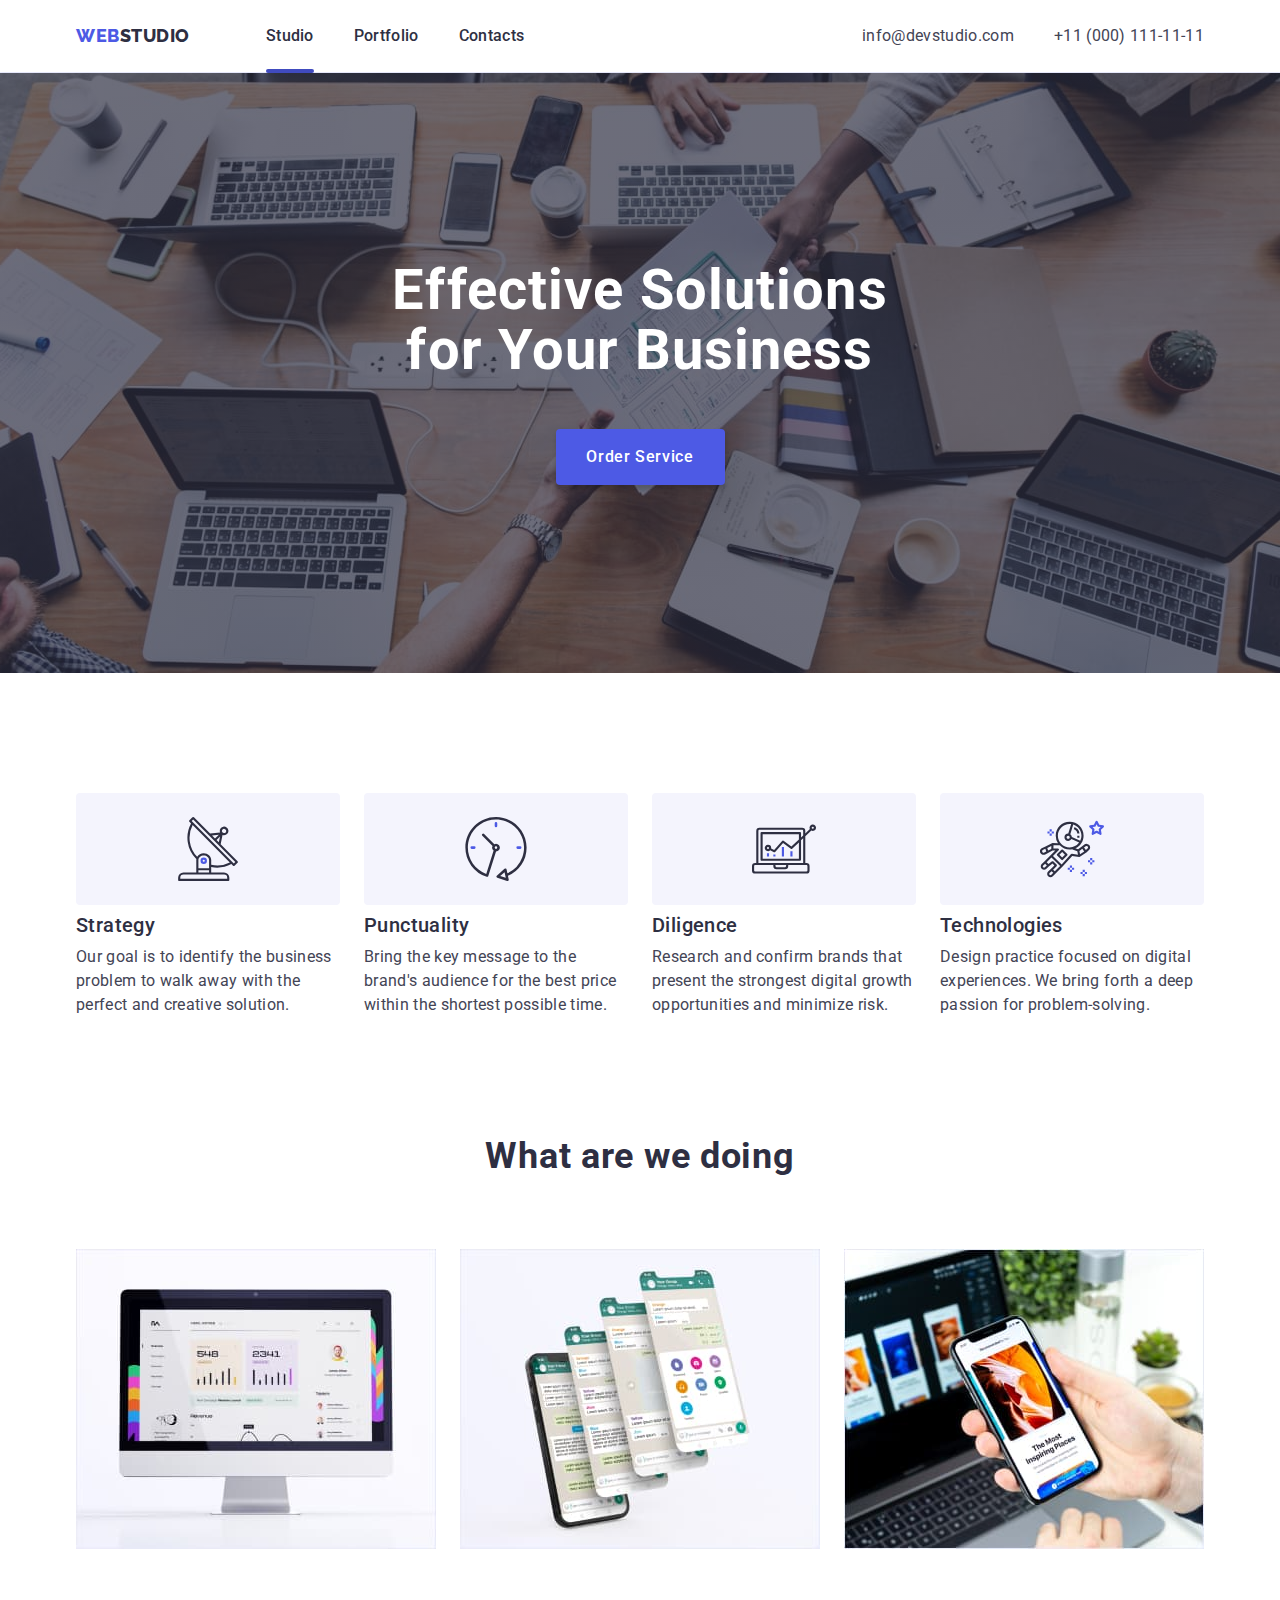
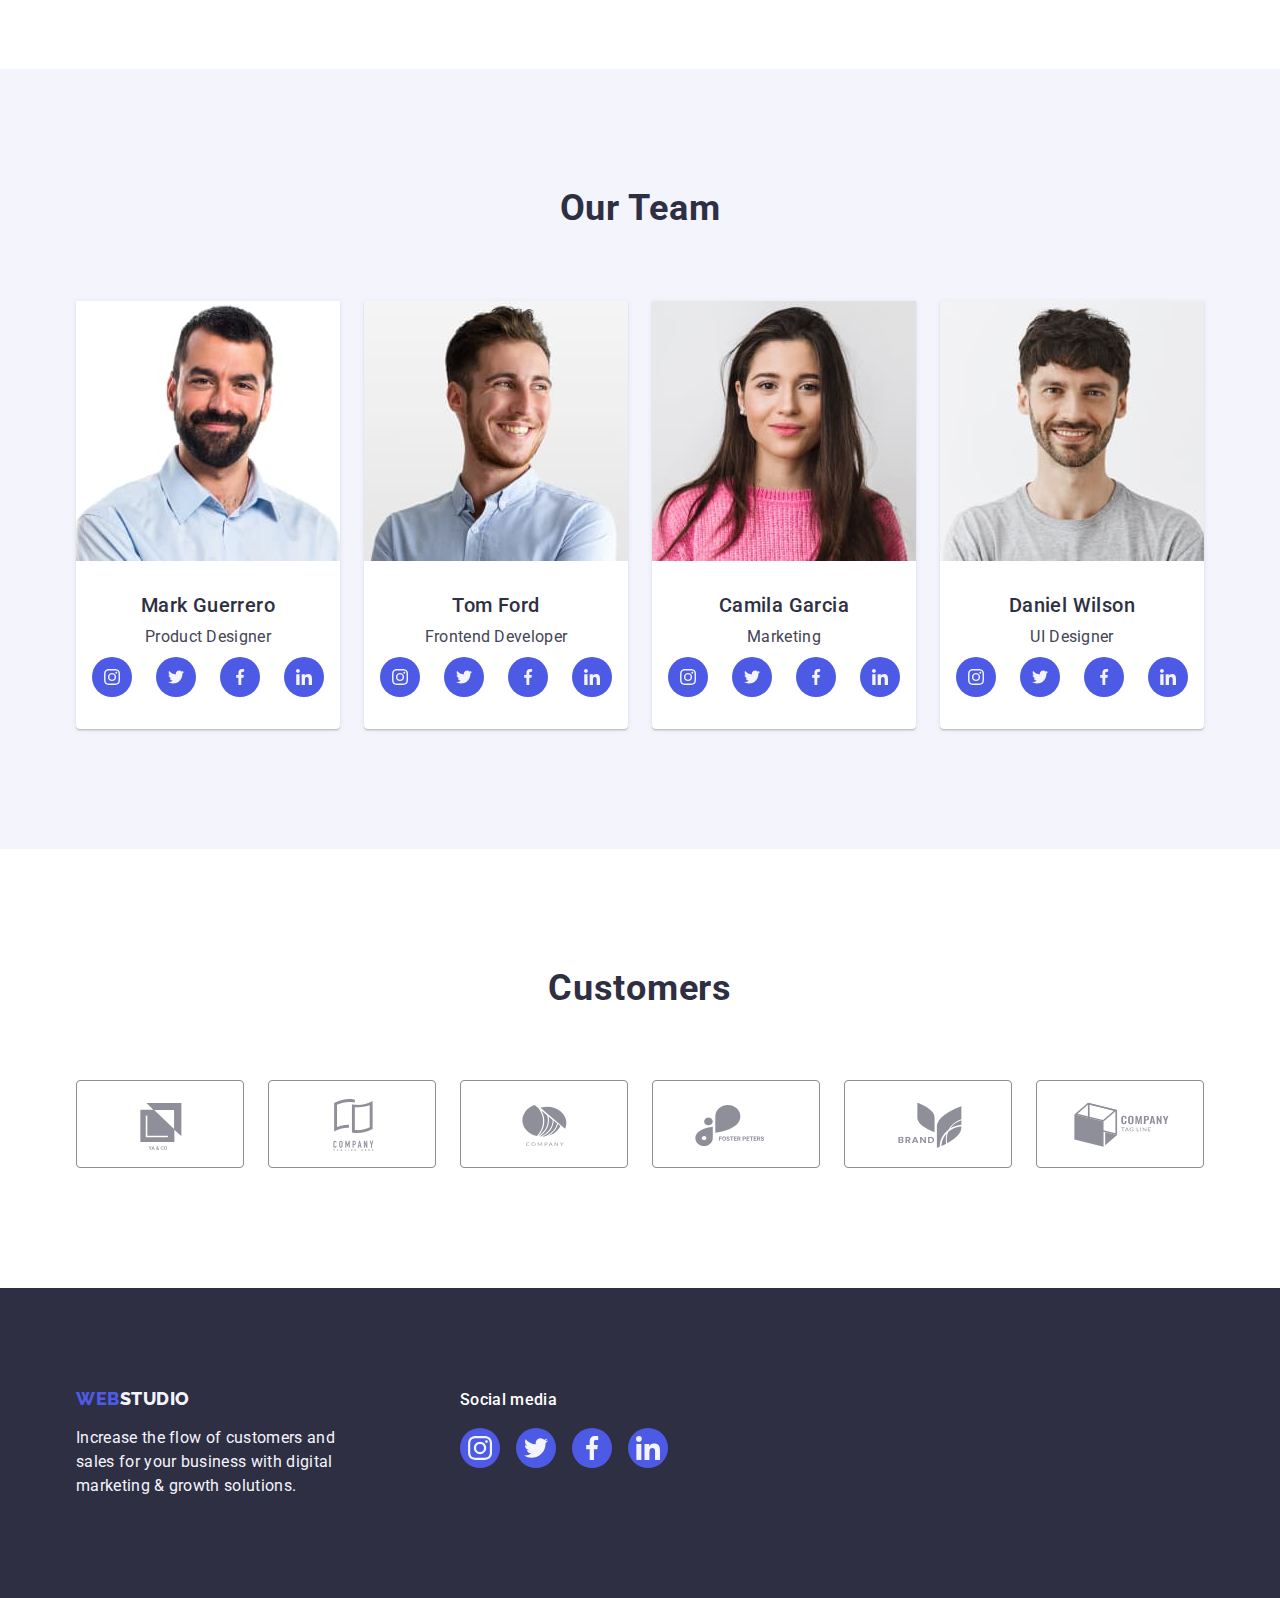
==== commit 8f77132e: "Modified HW5" ====
--- a/index.html
+++ b/index.html
@@ -31,7 +31,7 @@
           >
           <ul class="site-nav list">
             <li class="item">
-              <a href="./index.html" class="studio-link">Studio</a>
+              <a href="./index.html" class="studio link">Studio</a>
             </li>
             <li class="item">
               <a href="./portfolio.html" class="link">Portfolio</a>
--- a/css/styles.css
+++ b/css/styles.css
@@ -143,22 +143,13 @@
   margin-right: 40px;
 }
 
-.studio-link {
+.studio {
   position: relative;
 
-  display: block;
-  padding-top: 24px;
-  padding-bottom: 24px;
-
-  text-decoration: none;
-  font-weight: 500;
-  font-size: 16px;
-  line-height: 1.5;
-  letter-spacing: 0.02em;
   color: var(--hover-color);
 }
 
-.studio-link::after {
+.studio::after {
   position: absolute;
   content: '';
   display: block;
@@ -172,22 +163,13 @@
   border-radius: 2px;
 }
 
-.portfolio-link {
+.portfolio {
   position: relative;
 
-  display: block;
-  padding-top: 24px;
-  padding-bottom: 24px;
-
-  text-decoration: none;
-  font-weight: 500;
-  font-size: 16px;
-  line-height: 1.5;
-  letter-spacing: 0.02em;
   color: var(--hover-color);
 }
 
-.portfolio-link::after {
+.portfolio::after {
   position: absolute;
   content: '';
   display: block;
